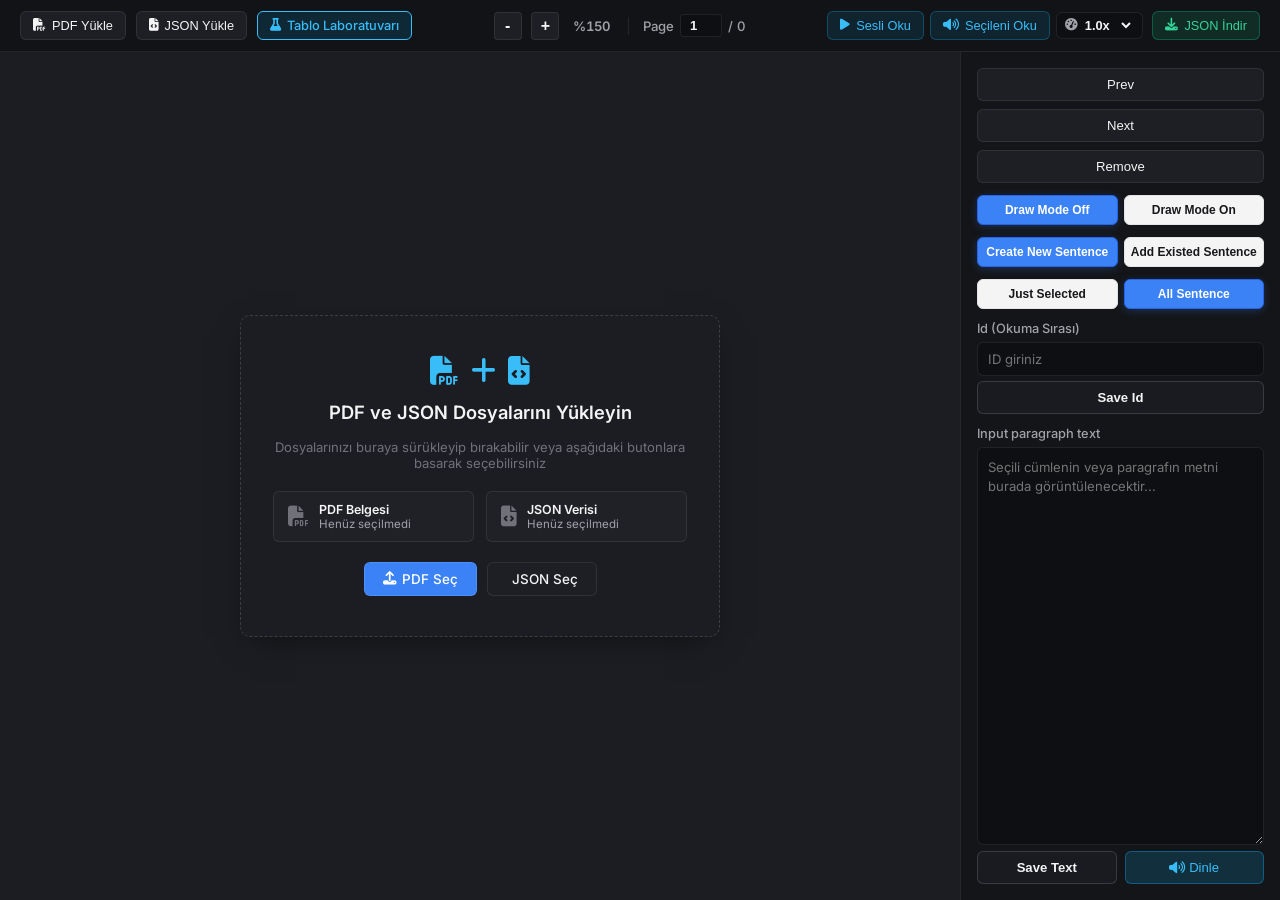
==== index.html @ ecad8112 "fix: resolve syntax error in app.js table type descriptions object preventing PDF/JSON loading" ====
<!DOCTYPE html>
<html lang="tr">

<head>
  <meta charset="UTF-8">
  <meta name="viewport" content="width=device-width, initial-scale=1.0">
  <meta http-equiv="Cache-Control" content="no-cache, no-store, must-revalidate" />
  <meta http-equiv="Pragma" content="no-cache" />
  <meta http-equiv="Expires" content="0" />
  <title>PDF Sentence & BBox Editor</title>
  <link rel="preconnect" href="https://fonts.googleapis.com">
  <link rel="preconnect" href="https://fonts.gstatic.com">
  <link
    href="https://fonts.googleapis.com/css2?family=Roboto:wght@300;400;500;700&family=Inter:wght@400;500;600&display=swap"
    rel="stylesheet">
  <link rel="stylesheet" href="https://cdnjs.cloudflare.com/ajax/libs/font-awesome/6.5.1/css/all.min.css">
  <link rel="stylesheet" href="css/style.css?v=41.0">
  <!-- PDF.js Core library (Local Same-Origin for speed and reliability) -->
  <script src="js/pdf.min.js"></script>
</head>

<body>
  <div class="editor-app">
    <!-- Top Toolbar -->
    <header class="editor-topbar">
      <div class="topbar-left">
        <button type="button" id="top-pdf-btn" class="topbar-btn file-btn" title="PDF Yükle">
          <i class="fa-solid fa-file-pdf"></i> <span id="top-pdf-label">PDF Yükle</span>
        </button>
        <input type="file" id="top-pdf-input" accept=".pdf,application/pdf" style="display:none">

        <button type="button" id="top-json-btn" class="topbar-btn file-btn" title="JSON Yükle">
          <i class="fa-solid fa-file-code"></i> <span id="top-json-label">JSON Yükle</span>
        </button>
        <input type="file" id="top-json-input" accept=".json,application/json,text/plain" style="display:none">

        <button type="button" id="top-tables-btn" class="topbar-btn tables-btn" title="Tabloları Listele"
          style="display:none">
          <i class="fa-solid fa-table-cells"></i> <span>Tablolar</span>
          <span id="tables-badge" class="table-count-badge hidden">0</span>
        </button>

        <a href="table-tester.html" target="_blank" class="topbar-btn"
          title="Yalnızca Tabloları ve Okuma Sıralarını Test Et"
          style="background:rgba(2,132,199,0.18); border-color:#38bdf8; color:#38bdf8; text-decoration:none;">
          <i class="fa-solid fa-flask"></i> <span>Tablo Laboratuvarı</span>
        </a>

        <div id="topbar-status-tag" class="topbar-status-tag hidden"></div>
      </div>

      <!-- Center Zoom & Page Controls -->
      <div class="topbar-center">
        <button id="zoom-out-btn" class="zoom-btn" title="Uzaklaştır">-</button>
        <button id="zoom-in-btn" class="zoom-btn" title="Yakınlaştır">+</button>
        <div class="zoom-select-wrap">
          <span id="zoom-value">%150</span>
        </div>
        <div class="topbar-divider"></div>
        <div class="page-nav-wrap">
          <span>Page</span>
          <input type="number" id="page-number-input" min="1" value="1" disabled>
          <span id="page-total-label">/ 0</span>
        </div>
      </div>

      <!-- Topbar Right: TTS Audio Reader & Export -->
      <div class="topbar-right">
        <!-- Audio Reader TTS Controls -->
        <div class="tts-controls-wrap">
          <button type="button" id="tts-play-btn" class="topbar-btn tts-btn tts-play-btn"
            title="Belgeyi Sırayla Oku (Play/Pause)">
            <i class="fa-solid fa-play"></i> <span id="tts-play-text">Sesli Oku</span>
          </button>
          <button type="button" id="tts-speak-selected-btn" class="topbar-btn tts-btn"
            title="Yalnızca Seçili Cümleyi / Hücreyi Oku">
            <i class="fa-solid fa-volume-high"></i> <span>Seçileni Oku</span>
          </button>
          <button type="button" id="tts-stop-btn" class="topbar-btn tts-stop-btn hidden" title="Durdur">
            <i class="fa-solid fa-stop"></i>
          </button>
          <div class="tts-speed-wrap" title="Okuma Hızı">
            <i class="fa-solid fa-gauge-high"></i>
            <select id="tts-speed-select" class="tts-speed-select" aria-label="Okuma Hızı">
              <option value="0.75">0.75x</option>
              <option value="1.0" selected>1.0x</option>
              <option value="1.25">1.25x</option>
              <option value="1.5">1.5x</option>
              <option value="2.0">2.0x</option>
            </select>
          </div>
        </div>

        <button id="export-json-btn" class="topbar-btn export-btn" title="Düzenlenmiş JSON'u İndir">
          <i class="fa-solid fa-download"></i> JSON İndir
        </button>
      </div>
    </header>

    <!-- Main Workspace -->
    <div class="editor-workspace">
      <!-- Center: PDF Viewport -->
      <main class="pdf-viewport" id="pdf-viewport">
        <!-- Floating notification when PDF is loaded but JSON is not -->
        <div id="viewport-banner" class="viewport-banner hidden">
          <div class="banner-content">
            <i class="fa-solid fa-circle-info banner-icon"></i>
            <span id="banner-text">PDF görüntülendi. Cümleleri ve Bounding Box kutularını görmek için JSON dosyanızı
              seçin:</span>
            <button type="button" id="banner-json-btn" class="banner-upload-btn">
              <i class="fa-solid fa-file-code"></i> JSON Seç
            </button>
            <input type="file" id="banner-json-input" accept=".json,application/json,text/plain" style="display:none">
          </div>
          <button id="banner-close-btn" class="banner-close-btn" title="Kapat">&times;</button>
        </div>

        <!-- Initial File Drop Prompt -->
        <div id="drop-zone" class="drop-zone">
          <div class="drop-card">
            <div class="drop-icons">
              <i class="fa-solid fa-file-pdf"></i>
              <i class="fa-solid fa-plus"></i>
              <i class="fa-solid fa-file-code"></i>
            </div>
            <h2>PDF ve JSON Dosyalarını Yükleyin</h2>
            <p>Dosyalarınızı buraya sürükleyip bırakabilir veya aşağıdaki butonlara basarak seçebilirsiniz</p>

            <!-- Live Selection Status Cards -->
            <div class="selection-status-row">
              <div id="card-status-pdf" class="status-chip waiting">
                <i class="fa-solid fa-file-pdf"></i>
                <div class="chip-info">
                  <span class="chip-title">PDF Belgesi</span>
                  <span id="card-pdf-desc" class="chip-sub">Henüz seçilmedi</span>
                </div>
              </div>
              <div id="card-status-json" class="status-chip waiting">
                <i class="fa-solid fa-file-code"></i>
                <div class="chip-info">
                  <span class="chip-title">JSON Verisi</span>
                  <span id="card-json-desc" class="chip-sub">Henüz seçilmedi</span>
                </div>
              </div>
            </div>

            <div class="drop-actions">
              <button type="button" id="drop-pdf-btn" class="btn-action primary" title="PDF Seç">
                <i class="fa-solid fa-upload"></i> <span id="drop-pdf-btn-text">PDF Seç</span>
              </button>
              <input type="file" id="drop-pdf-input" accept=".pdf,application/pdf" style="display:none">

              <button type="button" id="drop-json-btn" class="btn-action secondary" title="JSON Seç">
                <i class="fa-solid fa-brackets-curly"></i> <span id="drop-json-btn-text">JSON Seç</span>
              </button>
              <input type="file" id="drop-json-input" accept=".json,application/json,text/plain" style="display:none">
            </div>

            <div id="drop-hint-msg" class="drop-hint-msg hidden"></div>
          </div>
        </div>

        <!-- Scrollable PDF pages container -->
        <div id="pdf-scroll-view" class="pdf-scroll-view hidden">
          <!-- Rendered pages & SVG/HTML bounding box overlays injected here -->
        </div>
      </main>

      <!-- Right Sidebar (Tool Panel) -->
      <aside class="editor-sidebar" id="editor-sidebar">
        <!-- Navigation Buttons -->
        <div class="sidebar-section">
          <button id="prev-btn" class="sidebar-btn full-btn">Prev</button>
          <button id="next-btn" class="sidebar-btn full-btn">Next</button>
          <button id="remove-btn" class="sidebar-btn full-btn remove-btn">Remove</button>
        </div>

        <!-- Mode Toggles: Draw Mode -->
        <div class="sidebar-section button-pair">
          <button id="draw-mode-off-btn" class="sidebar-toggle-btn active-blue">Draw Mode Off</button>
          <button id="draw-mode-on-btn" class="sidebar-toggle-btn inactive-white">Draw Mode On</button>
        </div>

        <!-- Mode Toggles: Create / Add Sentence -->
        <div class="sidebar-section button-pair">
          <button id="create-sentence-btn" class="sidebar-toggle-btn active-blue">Create New Sentence</button>
          <button id="add-existed-sentence-btn" class="sidebar-toggle-btn inactive-white">Add Existed Sentence</button>
        </div>

        <!-- Mode Toggles: Visibility Filter -->
        <div class="sidebar-section button-pair">
          <button id="just-selected-btn" class="sidebar-toggle-btn inactive-white">Just Selected</button>
          <button id="all-sentence-btn" class="sidebar-toggle-btn active-blue">All Sentence</button>
        </div>

        <!-- ID Editor Form -->
        <div class="sidebar-section form-block">
          <label class="form-label" for="bbox-id-input">Id (Okuma Sırası)</label>
          <input type="number" id="bbox-id-input" class="form-input" placeholder="ID giriniz" min="0">
          <button id="save-id-btn" class="sidebar-btn full-btn action-save-btn">Save Id</button>
        </div>

        <!-- Table Type Selector -->
        <div id="sidebar-table-info" class="sidebar-section form-block" style="display:none">
          <label class="form-label">
            <i class="fa-solid fa-table-cells" style="color:#38bdf8"></i>
            Tablo Tipi
          </label>
          <div style="display:flex; gap:6px; margin-bottom:8px; flex-wrap:wrap;">
            <span id="sidebar-table-type-badge" style="
              background: linear-gradient(135deg,#0284c7,#0369a1);
              color:#fff; font-size:11px; font-weight:700;
              padding:3px 10px; border-radius:20px; letter-spacing:.5px;
            ">A_MATRIX</span>
            <span id="sidebar-table-order-badge" style="
              background:rgba(255,255,255,0.08); color:#94a3b8;
              font-size:11px; padding:3px 10px; border-radius:20px;
            ">Tablo Sırası: #1</span>
          </div>

          <div id="sidebar-type-desc" style="
            font-size:11px; color:#64748b; margin-bottom:8px;
            padding:6px 8px; background:rgba(0,0,0,0.2);
            border-radius:6px; line-height:1.5;
          ">Tablo tipini değiştirerek okuma sırasını yeniden hesaplayabilirsiniz.</div>

          <select id="sidebar-table-type-select" class="form-input" style="
            background:rgba(15,23,42,0.9); color:#f8fafc;
            border:1px solid rgba(255,255,255,0.15);
            border-radius:6px; padding:7px 10px;
            width:100%; font-size:12px; cursor:pointer; margin-bottom:8px;
          ">
            <option value="A_MATRIX">🔢 A — Klasik Matris (satır×sütun)</option>
            <option value="B_KEY_VALUE">🏷️ B — Etiket : Değer / Form</option>
            <option value="C_PARALLEL_TEXT">📄 C — Paralel Paragraf (sütun bazlı)</option>
            <option value="D_MERGED_CELLS">🔀 D — Birleşik Hücreli / Hiyerarşik</option>
            <option value="E_FORMULA">🧮 E — Formül / Matematiksel</option>
            <option value="F_HYBRID_NOTE">📝 F — Dipnotlu Hibrit Tablo</option>
            <option value="NOT_TABLE">🚫 Tablo Değil</option>
          </select>

          <button id="save-table-type-btn" class="sidebar-btn full-btn action-save-btn" style="
            background:linear-gradient(135deg,#0284c7,#0369a1);
            border-color:#38bdf8; margin-bottom:0;
          ">
            <i class="fa-solid fa-arrows-rotate"></i> Tipi Uygula &amp; Okuma Sırasını Güncelle
          </button>

          <!-- Table Cell Accessibility (a11y) Panel Container -->
          <div id="a11y-panel-container"></div>
        </div>

        <!-- Paragraph / Sentence Text Editor Form -->
        <div class="sidebar-section form-block grow-block">
          <label class="form-label" for="bbox-text-input">Input paragraph text</label>
          <textarea id="bbox-text-input" class="form-textarea"
            placeholder="Seçili cümlenin veya paragrafın metni burada görüntülenecektir..."></textarea>
          <div style="display:flex; gap:8px;">
            <button id="save-text-btn" class="sidebar-btn full-btn action-save-btn" style="flex:1;">Save Text</button>
            <button id="sidebar-speak-btn" class="sidebar-btn full-btn"
              style="flex:1; background:rgba(14,165,233,0.18); color:#38bdf8; border-color:rgba(14,165,233,0.4);"
              title="Seçili Metni Seslendir">
              <i class="fa-solid fa-volume-high"></i> Dinle
            </button>
          </div>
        </div>
      </aside>
    </div>
  </div>

  <!-- Dedicated Table Processing / Editing Modal Overlay (Screen Blocker) -->
  <div id="table-processing-overlay" class="table-processing-overlay hidden">
    <div class="processing-card">
      <div class="processing-spinner-wrap">
        <i class="fa-solid fa-arrows-rotate fa-spin processing-spinner"></i>
      </div>
      <h3 id="processing-title" class="processing-title">Tablo Düzenleniyor...</h3>
      <p id="processing-desc" class="processing-desc">C Tipi Tablo: Okuma sırası ve cümle ID'leri yukarıdan aşağıya (NLP kuralları ile) yeniden hesaplanıyor...</p>
      <div class="processing-bar-wrap">
        <div class="processing-bar-inner"></div>
      </div>
    </div>
  </div>

  <!-- Toast Notification -->
  <div id="toast-container" class="toast-container"></div>

  <!-- Application Scripts -->
  <script src="js/accessibility-enricher.js?v=192.0"></script>
  <script src="js/a11y-panel.js?v=192.0"></script>
  <script src="js/table-classifier.js?v=192.0"></script>
  <script src="js/sentence-splitter.js?v=192.0"></script>
  <script src="js/bbox-parser.js?v=192.0"></script>
  <script src="js/tts-reader.js?v=192.0"></script>
  <script src="js/overlay.js?v=192.0"></script>
  <script src="js/pdf-viewer.js?v=192.0"></script>
  <script src="js/app.js?v=192.0"></script>
</body>

</html>
---- css/style.css ----
/* ==========================================================================
   Clean, Minimal & Modern Dark Theme for PDF & JSON BBox Editor
   ========================================================================== */

:root {
  /* Surface Colors */
  --bg-topbar: #121316;
  --bg-viewport: #1c1d22;
  --bg-sidebar: #141518;
  --bg-card: #1c1d22;
  --bg-input: #0e0f12;
  
  /* Text Colors */
  --text-primary: #f4f4f5;
  --text-secondary: #a1a1aa;
  --text-muted: #71717a;
  
  /* Accent & Action Colors */
  --accent-blue: #3b82f6;
  --accent-blue-hover: #2563eb;
  --accent-blue-glow: rgba(59, 130, 246, 0.25);
  
  --btn-dark: #1e1f24;
  --btn-dark-hover: #292a30;
  --btn-dark-border: rgba(255, 255, 255, 0.08);
  --btn-dark-border-hover: rgba(255, 255, 255, 0.16);
  
  --border-subtle: rgba(255, 255, 255, 0.08);
  --border-light: rgba(255, 255, 255, 0.14);
  --border-focus: #3b82f6;
  
  /* Bounding Box Styling */
  --bbox-green-bg: rgba(34, 197, 94, 0.32);
  --bbox-green-border: #22c55e;
  --bbox-active-border: #38bdf8;
  --bbox-active-bg: rgba(56, 189, 248, 0.28);
  --bbox-tag-color: #f43f5e;
  
  /* Dimensions & Radius */
  --sidebar-width: 320px;
  --topbar-height: 52px;
  --radius-sm: 4px;
  --radius-md: 6px;
  --radius-lg: 10px;
  
  --transition: all 0.15s cubic-bezier(0.4, 0, 0.2, 1);
}

*, *::before, *::after {
  box-sizing: border-box;
  margin: 0;
  padding: 0;
}

body {
  font-family: 'Inter', 'Roboto', -apple-system, BlinkMacSystemFont, 'Segoe UI', sans-serif;
  background-color: var(--bg-viewport);
  color: var(--text-primary);
  height: 100vh;
  overflow: hidden;
  user-select: none;
  -webkit-font-smoothing: antialiased;
}

.hidden {
  display: none !important;
}

.visually-hidden-input {
  position: absolute !important;
  width: 1px !important;
  height: 1px !important;
  padding: 0 !important;
  margin: -1px !important;
  overflow: hidden !important;
  clip: rect(0, 0, 0, 0) !important;
  white-space: nowrap !important;
  border: 0 !important;
  opacity: 0 !important;
}

/* App Container */
.editor-app {
  display: flex;
  flex-direction: column;
  height: 100vh;
  overflow: hidden;
}

/* ==========================================================================
   Clean Modern Topbar
   ========================================================================== */

.editor-topbar {
  height: var(--topbar-height);
  background-color: var(--bg-topbar);
  border-bottom: 1px solid var(--border-subtle);
  display: flex;
  align-items: center;
  justify-content: space-between;
  padding: 0 1.25rem;
  z-index: 50;
}

.topbar-left, .topbar-center, .topbar-right {
  display: flex;
  align-items: center;
  gap: 0.6rem;
}

.topbar-btn {
  background: var(--btn-dark);
  color: var(--text-primary);
  border: 1px solid var(--btn-dark-border);
  border-radius: var(--radius-md);
  padding: 6px 12px;
  font-size: 0.8rem;
  font-weight: 500;
  cursor: pointer;
  display: inline-flex;
  align-items: center;
  gap: 6px;
  transition: var(--transition);
}

.topbar-btn:hover {
  background: var(--btn-dark-hover);
  border-color: var(--btn-dark-border-hover);
}


.demo-btn {
  background: rgba(59, 130, 246, 0.15);
  color: #60a5fa;
  border-color: rgba(59, 130, 246, 0.35);
}

.demo-btn:hover {
  background: rgba(59, 130, 246, 0.25);
  border-color: #60a5fa;
}

.snap-btn {
  background: rgba(168, 85, 247, 0.18);
  color: #c084fc;
  border-color: rgba(168, 85, 247, 0.4);
}

.snap-btn:hover {
  background: rgba(168, 85, 247, 0.32);
  border-color: #c084fc;
}

.auto-detect-btn {
  background: rgba(245, 158, 11, 0.15);
  color: #fbbf24;
  border-color: rgba(245, 158, 11, 0.35);
}

.auto-detect-btn:hover {
  background: rgba(245, 158, 11, 0.25);
  border-color: #fbbf24;
}

.export-btn {
  background: rgba(16, 185, 129, 0.15);
  color: #34d399;
  border-color: rgba(16, 185, 129, 0.35);
}

.export-btn:hover {
  background: rgba(16, 185, 129, 0.25);
  border-color: #34d399;
}

/* Audio Reader TTS Controls */
.tts-controls-wrap {
  display: flex;
  align-items: center;
  gap: 6px;
}

.tts-btn {
  background: rgba(14, 165, 233, 0.12);
  color: #38bdf8;
  border-color: rgba(14, 165, 233, 0.3);
}

.tts-btn:hover {
  background: rgba(14, 165, 233, 0.25);
  border-color: #38bdf8;
}

.tts-play-btn.playing {
  background: rgba(234, 179, 8, 0.2) !important;
  color: #fde047 !important;
  border-color: #eab308 !important;
  box-shadow: 0 0 10px rgba(234, 179, 8, 0.35);
}

.tts-stop-btn {
  background: rgba(239, 68, 68, 0.15);
  color: #f87171;
  border-color: rgba(239, 68, 68, 0.35);
}

.tts-stop-btn:hover {
  background: rgba(239, 68, 68, 0.28);
  border-color: #ef4444;
}

.tts-speed-wrap {
  display: flex;
  align-items: center;
  gap: 4px;
  background: var(--bg-input);
  border: 1px solid var(--border-subtle);
  border-radius: var(--radius-md);
  padding: 4px 8px;
  font-size: 0.78rem;
  color: var(--text-secondary);
}

.tts-speed-select {
  background: transparent;
  color: var(--text-primary);
  border: none;
  font-size: 0.8rem;
  font-weight: 600;
  outline: none;
  cursor: pointer;
}

.tts-speed-select option {
  background: var(--bg-surface);
  color: var(--text-primary);
}

/* Center Zoom & Page Navigation */
.zoom-btn {
  background: var(--btn-dark);
  color: var(--text-primary);
  border: 1px solid var(--btn-dark-border);
  width: 28px;
  height: 28px;
  border-radius: var(--radius-sm);
  font-size: 1rem;
  font-weight: 600;
  cursor: pointer;
  display: flex;
  align-items: center;
  justify-content: center;
  line-height: 1;
  transition: var(--transition);
}

.zoom-btn:hover {
  background: var(--btn-dark-hover);
  border-color: var(--btn-dark-border-hover);
}

.zoom-select-wrap {
  font-size: 0.82rem;
  font-weight: 600;
  color: var(--text-secondary);
  padding: 0 4px;
  min-width: 46px;
  text-align: center;
  font-variant-numeric: tabular-nums;
}

.topbar-divider {
  width: 1px;
  height: 18px;
  background: var(--border-subtle);
  margin: 0 4px;
}

.page-nav-wrap {
  display: flex;
  align-items: center;
  gap: 6px;
  font-size: 0.82rem;
  color: var(--text-secondary);
  font-weight: 500;
}

.page-nav-wrap input {
  width: 42px;
  background: var(--bg-input);
  border: 1px solid var(--border-subtle);
  color: var(--text-primary);
  font-weight: 600;
  border-radius: var(--radius-sm);
  padding: 3px 4px;
  text-align: center;
  font-size: 0.82rem;
  outline: none;
  transition: var(--transition);
}

.page-nav-wrap input:focus {
  border-color: var(--border-focus);
}

/* ==========================================================================
   Workspace Layout & Viewport
   ========================================================================== */

.editor-workspace {
  display: flex;
  flex: 1;
  height: calc(100vh - var(--topbar-height));
  overflow: hidden;
}

/* Center PDF Viewport */
.pdf-viewport {
  flex: 1;
  height: 100%;
  background-color: var(--bg-viewport);
  position: relative;
  overflow: hidden;
  display: flex;
  align-items: center;
  justify-content: center;
}

/* Drop Zone */
.drop-zone {
  width: 100%;
  height: 100%;
  display: flex;
  align-items: center;
  justify-content: center;
  padding: 2rem;
}

.drop-card {
  max-width: 480px;
  width: 100%;
  background: var(--bg-card);
  border: 1.5px dashed var(--border-light);
  border-radius: var(--radius-lg);
  padding: 2.5rem 2rem;
  text-align: center;
  display: flex;
  flex-direction: column;
  align-items: center;
  gap: 1rem;
  box-shadow: 0 10px 30px -10px rgba(0, 0, 0, 0.5);
}

.drop-icons {
  display: flex;
  align-items: center;
  gap: 12px;
  font-size: 1.8rem;
  color: #38bdf8;
}

.drop-card h2 {
  font-size: 1.15rem;
  font-weight: 600;
  color: var(--text-primary);
}

.drop-card p {
  font-size: 0.82rem;
  color: var(--text-muted);
}

.drop-actions {
  display: flex;
  gap: 10px;
  margin-top: 4px;
}

.btn-action {
  padding: 8px 18px;
  border-radius: var(--radius-md);
  font-size: 0.84rem;
  font-weight: 500;
  cursor: pointer;
  display: inline-flex;
  align-items: center;
  gap: 6px;
  border: none;
  outline: none;
  font-family: inherit;
  transition: var(--transition);
}

.btn-action.primary {
  background: var(--accent-blue);
  color: #ffffff;
  border: 1px solid rgba(255, 255, 255, 0.1);
}

.btn-action.primary:hover {
  background: var(--accent-blue-hover);
  box-shadow: 0 4px 12px var(--accent-blue-glow);
}

.btn-action.secondary {
  background: var(--btn-dark);
  border: 1px solid var(--border-subtle);
  color: var(--text-primary);
}

.btn-action.secondary:hover {
  background: var(--btn-dark-hover);
}

.demo-link-btn {
  background: none;
  border: none;
  color: #38bdf8;
  font-size: 0.82rem;
  text-decoration: underline;
  cursor: pointer;
  margin-top: 2px;
}

/* Scrollable PDF Pages View */
.pdf-scroll-view {
  width: 100%;
  height: 100%;
  overflow-y: auto;
  overflow-x: auto;
  padding: 2rem;
  display: flex;
  flex-direction: column;
  align-items: center;
  gap: 2rem;
  scroll-behavior: smooth;
}

.pdf-page-wrapper {
  position: relative;
  background: #ffffff;
  box-shadow: 0 12px 32px -4px rgba(0, 0, 0, 0.45), 0 4px 12px rgba(0, 0, 0, 0.25);
  border-radius: 2px;
}

.pdf-canvas {
  display: block;
}

/* Drawing Mode Cursor */
.pdf-page-wrapper.draw-mode {
  cursor: crosshair !important;
}

/* BBox Overlay Layer */
.bbox-overlay-layer {
  position: absolute;
  top: 0;
  left: 0;
  width: 100%;
  height: 100%;
  pointer-events: none;
  z-index: 10;
}

/* Modern Bounding Box */
.bbox-rect {
  position: absolute;
  pointer-events: auto;
  cursor: pointer;
  background-color: var(--bbox-green-bg);
  border: 1px solid var(--bbox-green-border);
  box-sizing: border-box;
  border-radius: 2px;
  transition: background-color 0.12s ease;
}

.bbox-rect:hover {
  background-color: rgba(34, 197, 94, 0.55);
  z-index: 20;
}

/* Active Selected Box (Cyan glow with handles) */
.bbox-rect.active {
  background-color: var(--bbox-active-bg) !important;
  border: 2px solid var(--bbox-active-border) !important;
  z-index: 30 !important;
  box-shadow: 0 0 0 1px var(--bbox-active-border), 0 4px 14px rgba(56, 189, 248, 0.35);
}

/* Other lines of the same sentence when one line is active */
.bbox-rect.same-sentence {
  background-color: rgba(56, 189, 248, 0.22) !important;
  border: 1.5px dashed var(--bbox-active-border) !important;
  z-index: 25 !important;
}

/* Karaoke-style Speaking Active BBox */
.bbox-rect.speaking-active {
  background-color: rgba(250, 204, 21, 0.35) !important;
  border: 2.5px solid #facc15 !important;
  box-shadow: 0 0 16px rgba(250, 204, 21, 0.65), 0 0 30px rgba(250, 204, 21, 0.3) !important;
  z-index: 40 !important;
  animation: speakingPulse 1.4s ease-in-out infinite alternate;
}

@keyframes speakingPulse {
  0% {
    background-color: rgba(250, 204, 21, 0.25);
    border-color: #facc15;
    box-shadow: 0 0 10px rgba(250, 204, 21, 0.4);
  }
  100% {
    background-color: rgba(250, 204, 21, 0.45);
    border-color: #fef08a;
    box-shadow: 0 0 20px rgba(250, 204, 21, 0.8), 0 0 35px rgba(234, 179, 8, 0.5);
  }
}

/* Red / Coral ID Badge */
.bbox-tag-badge {
  position: absolute;
  top: -2px;
  right: -22px;
  color: var(--bbox-tag-color);
  font-weight: 700;
  font-size: 12px;
  font-family: 'Inter', sans-serif;
  line-height: 1;
  pointer-events: none;
  text-shadow: 0 0 2px rgba(255,255,255,0.9), 0 0 4px rgba(255,255,255,0.8);
}

/* Table Type Tag on Box - Clean & Non-colliding (Only visible on active box) */
.bbox-table-type-badge {
  display: none !important;
  position: absolute;
  bottom: -18px;
  left: 0;
  background: linear-gradient(135deg, #0284c7, #0369a1);
  color: #ffffff;
  font-weight: 600;
  font-size: 9px;
  padding: 1px 6px;
  border-radius: 3px;
  font-family: 'Inter', sans-serif;
  line-height: 1.3;
  pointer-events: none;
  box-shadow: 0 1px 3px rgba(0,0,0,0.4);
  letter-spacing: 0.3px;
  z-index: 35;
  white-space: nowrap;
}

.bbox-rect.active .bbox-table-type-badge {
  display: block !important;
}

/* Active Resize Handles (8 Square Dots) */
.bbox-handle {
  position: absolute;
  width: 7px;
  height: 7px;
  background: #ffffff;
  border: 1.5px solid var(--bbox-active-border);
  border-radius: 1px;
  box-sizing: border-box;
  display: none;
  z-index: 35;
  box-shadow: 0 1px 3px rgba(0,0,0,0.3);
}

.bbox-rect.active .bbox-handle {
  display: block;
}

.bbox-handle.nw { top: -4px; left: -4px; cursor: nwse-resize; }
.bbox-handle.n  { top: -4px; left: calc(50% - 3.5px); cursor: ns-resize; }
.bbox-handle.ne { top: -4px; right: -4px; cursor: nesw-resize; }
.bbox-handle.e  { top: calc(50% - 3.5px); right: -4px; cursor: ew-resize; }
.bbox-handle.se { bottom: -4px; right: -4px; cursor: nwse-resize; }
.bbox-handle.s  { bottom: -4px; left: calc(50% - 3.5px); cursor: ns-resize; }
.bbox-handle.sw { bottom: -4px; left: -4px; cursor: nesw-resize; }
.bbox-handle.w  { top: calc(50% - 3.5px); left: -4px; cursor: ew-resize; }

/* Interactive Drawing Preview Box */
.draw-preview-box {
  position: absolute;
  border: 2px dashed #38bdf8;
  background-color: rgba(56, 189, 248, 0.2);
  pointer-events: none;
  z-index: 40;
}

/* ==========================================================================
   Right Tool Sidebar
   ========================================================================== */

.editor-sidebar {
  width: var(--sidebar-width);
  height: 100%;
  background-color: var(--bg-sidebar);
  border-left: 1px solid var(--border-subtle);
  display: flex;
  flex-direction: column;
  gap: 0.75rem;
  padding: 1rem;
  overflow-y: auto;
  z-index: 20;
}

.sidebar-section {
  display: flex;
  flex-direction: column;
  gap: 0.5rem;
}

/* Full Width Dark Action Buttons */
.sidebar-btn {
  background-color: var(--btn-dark);
  color: var(--text-primary);
  border: 1px solid var(--btn-dark-border);
  border-radius: var(--radius-md);
  padding: 8px 12px;
  font-size: 0.82rem;
  font-weight: 500;
  cursor: pointer;
  text-align: center;
  transition: var(--transition);
}

.sidebar-btn:hover:not(:disabled) {
  background-color: var(--btn-dark-hover);
  border-color: var(--btn-dark-border-hover);
}

.sidebar-btn:disabled {
  opacity: 0.4;
  cursor: not-allowed;
}

.remove-btn:hover:not(:disabled) {
  background-color: rgba(239, 68, 68, 0.15);
  border-color: rgba(239, 68, 68, 0.4);
  color: #f87171;
}

.action-save-btn {
  background-color: #1a1b20;
  border: 1px solid var(--border-light);
  font-weight: 600;
}

.action-save-btn:hover {
  background-color: #24252c;
  border-color: rgba(255, 255, 255, 0.25);
}

/* Toggle Button Pairs */
.button-pair {
  display: grid;
  grid-template-columns: 1fr 1fr;
  gap: 6px;
}

.sidebar-toggle-btn {
  padding: 7px 4px;
  border-radius: var(--radius-md);
  font-size: 0.75rem;
  font-weight: 600;
  cursor: pointer;
  text-align: center;
  border: 1px solid transparent;
  transition: var(--transition);
  white-space: nowrap;
  overflow: hidden;
  text-overflow: ellipsis;
}

/* Active Blue Toggle */
.sidebar-toggle-btn.active-blue {
  background-color: var(--accent-blue) !important;
  color: #ffffff !important;
  border-color: var(--accent-blue-hover) !important;
  box-shadow: 0 2px 8px var(--accent-blue-glow);
}

.sidebar-toggle-btn.active-blue:hover {
  background-color: var(--accent-blue-hover) !important;
}

/* Inactive White / Light Toggle */
.sidebar-toggle-btn.inactive-white {
  background-color: #f4f4f5 !important;
  color: #18181b !important;
  border-color: #e4e4e7 !important;
}

.sidebar-toggle-btn.inactive-white:hover {
  background-color: #e4e4e7 !important;
}

/* Form Blocks */
.form-block {
  display: flex;
  flex-direction: column;
  gap: 0.35rem;
}

.form-label {
  font-size: 0.8rem;
  color: var(--text-secondary);
  font-weight: 500;
}

.form-input {
  background-color: var(--bg-input);
  border: 1px solid var(--border-subtle);
  color: var(--text-primary);
  border-radius: var(--radius-md);
  padding: 8px 10px;
  font-size: 0.82rem;
  outline: none;
  font-family: inherit;
  transition: var(--transition);
}

.form-input:focus {
  border-color: var(--border-focus);
  box-shadow: 0 0 0 2px var(--accent-blue-glow);
}

.grow-block {
  flex: 1;
  display: flex;
  flex-direction: column;
}

.form-textarea {
  flex: 1;
  min-height: 180px;
  background-color: var(--bg-input);
  border: 1px solid var(--border-subtle);
  color: var(--text-primary);
  border-radius: var(--radius-md);
  padding: 10px;
  font-size: 0.82rem;
  line-height: 1.5;
  outline: none;
  resize: vertical;
  font-family: inherit;
  transition: var(--transition);
}

.form-textarea:focus {
  border-color: var(--border-focus);
  box-shadow: 0 0 0 2px var(--accent-blue-glow);
}

/* Selection Status Row inside Drop Card */
.selection-status-row {
  display: flex;
  gap: 12px;
  width: 100%;
  margin-top: 4px;
}

.status-chip {
  flex: 1;
  display: flex;
  align-items: center;
  gap: 10px;
  padding: 10px 14px;
  border-radius: var(--radius-md);
  border: 1px solid var(--border-subtle);
  background: rgba(255, 255, 255, 0.02);
  text-align: left;
  transition: var(--transition);
}

.status-chip.waiting {
  border-color: rgba(255, 255, 255, 0.08);
  color: var(--text-muted);
}

.status-chip.waiting i {
  font-size: 1.3rem;
  color: var(--text-muted);
}

.status-chip.loaded {
  border-color: rgba(16, 185, 129, 0.4);
  background: rgba(16, 185, 129, 0.08);
}

.status-chip.loaded i {
  font-size: 1.3rem;
  color: #10b981;
}

.chip-info {
  display: flex;
  flex-direction: column;
  overflow: hidden;
}

.chip-title {
  font-size: 0.78rem;
  font-weight: 600;
  color: var(--text-primary);
}

.chip-sub {
  font-size: 0.72rem;
  color: var(--text-secondary);
  white-space: nowrap;
  overflow: hidden;
  text-overflow: ellipsis;
  max-width: 160px;
}

.drop-hint-msg {
  padding: 8px 14px;
  border-radius: var(--radius-md);
  font-size: 0.8rem;
  font-weight: 500;
  width: 100%;
  text-align: center;
  margin-top: 4px;
  animation: fadeIn 0.2s ease;
}

.drop-hint-msg.info {
  background: rgba(59, 130, 246, 0.12);
  color: #93c5fd;
  border: 1px solid rgba(59, 130, 246, 0.25);
}

.drop-hint-msg.success {
  background: rgba(16, 185, 129, 0.12);
  color: #6ee7b7;
  border: 1px solid rgba(16, 185, 129, 0.25);
}

.drop-hint-msg.error {
  background: rgba(239, 68, 68, 0.12);
  color: #fca5a5;
  border: 1px solid rgba(239, 68, 68, 0.25);
}

/* Floating Viewport Banner */
.viewport-banner {
  position: absolute;
  top: 14px;
  left: 50%;
  transform: translateX(-50%);
  background: rgba(18, 19, 22, 0.94);
  backdrop-filter: blur(12px);
  border: 1px solid rgba(59, 130, 246, 0.4);
  box-shadow: 0 8px 24px rgba(0, 0, 0, 0.6);
  border-radius: var(--radius-lg);
  padding: 8px 16px;
  z-index: 100;
  display: flex;
  align-items: center;
  gap: 16px;
  animation: fadeIn 0.2s ease;
}

.banner-content {
  display: flex;
  align-items: center;
  gap: 10px;
  font-size: 0.84rem;
  color: var(--text-primary);
}

.banner-icon {
  color: #38bdf8;
  font-size: 1.1rem;
}

.banner-upload-btn {
  background: var(--accent-blue);
  color: #ffffff;
  padding: 4px 12px;
  border-radius: var(--radius-md);
  font-size: 0.78rem;
  font-weight: 600;
  cursor: pointer;
  display: inline-flex;
  align-items: center;
  gap: 5px;
  transition: var(--transition);
}

.banner-upload-btn:hover {
  background: var(--accent-blue-hover);
}

.banner-close-btn {
  background: none;
  border: none;
  color: var(--text-muted);
  font-size: 1.2rem;
  cursor: pointer;
  line-height: 1;
  padding: 0 4px;
}

.banner-close-btn:hover {
  color: var(--text-primary);
}

/* Topbar Status Tag */
.topbar-status-tag {
  display: inline-flex;
  align-items: center;
  gap: 6px;
  background: rgba(255, 255, 255, 0.05);
  border: 1px solid var(--border-subtle);
  border-radius: var(--radius-md);
  padding: 4px 10px;
  font-size: 0.75rem;
  color: var(--text-secondary);
}

.topbar-status-tag .file-pill {
  display: inline-flex;
  align-items: center;
  gap: 4px;
  color: #38bdf8;
}

/* Toast Notification */
.toast-container {
  position: fixed;
  top: 64px;
  right: 20px;
  display: flex;
  flex-direction: column;
  gap: 8px;
  z-index: 99999;
  pointer-events: none;
}

.toast {
  background: #18191e;
  color: #ffffff;
  border: 1px solid var(--border-light);
  padding: 10px 18px;
  border-radius: var(--radius-md);
  font-size: 0.82rem;
  font-weight: 500;
  box-shadow: 0 10px 30px rgba(0, 0, 0, 0.6);
  display: flex;
  align-items: center;
  gap: 10px;
  animation: fadeIn 0.18s ease;
  pointer-events: auto;
}

.toast.success { 
  border-left: 4px solid #10b981; 
  background: #13221c;
}
.toast.error { 
  border-left: 4px solid #ef4444; 
  background: #251417;
}
.toast.info { 
  border-left: 4px solid #3b82f6; 
  background: #121e2e;
}

@keyframes fadeIn {
  from { opacity: 0; transform: translateY(6px); }
  to { opacity: 1; transform: translateY(0); }
}

/* ==========================================================================
   Table Inspector & Dual Reading Order UI
   ========================================================================== */

.tables-btn {
  background: rgba(168, 85, 247, 0.15);
  color: #c084fc;
  border-color: rgba(168, 85, 247, 0.35);
}

.tables-btn:hover {
  background: rgba(168, 85, 247, 0.28);
  border-color: #c084fc;
}

.table-count-badge {
  background: #a855f7;
  color: #ffffff;
  font-size: 0.68rem;
  font-weight: 700;
  padding: 1px 6px;
  border-radius: 10px;
  margin-left: 4px;
}

/* Sidebar Table Info Chip */
.table-info-chip {
  display: flex;
  align-items: center;
  gap: 8px;
  background: #1e1f26;
  border: 1px solid rgba(255, 255, 255, 0.1);
  padding: 8px 12px;
  border-radius: var(--radius-md);
  margin-top: 4px;
}

.table-type-badge-pill {
  font-size: 0.72rem;
  font-weight: 700;
  padding: 3px 8px;
  border-radius: 4px;
  background: rgba(168, 85, 247, 0.2);
  color: #d8b4fe;
  border: 1px solid rgba(168, 85, 247, 0.4);
}

.table-order-badge-pill {
  font-size: 0.75rem;
  font-weight: 600;
  color: #38bdf8;
  background: rgba(56, 189, 248, 0.15);
  padding: 3px 8px;
  border-radius: 4px;
  border: 1px solid rgba(56, 189, 248, 0.3);
}

/* Tables Modal */
.tables-modal {
  position: fixed;
  inset: 0;
  z-index: 10000;
  display: flex;
  align-items: center;
  justify-content: center;
  padding: 20px;
}

.tables-modal-backdrop {
  position: absolute;
  inset: 0;
  background: rgba(0, 0, 0, 0.75);
  backdrop-filter: blur(4px);
}

.tables-modal-dialog {
  position: relative;
  background: #14151a;
  border: 1px solid rgba(255, 255, 255, 0.12);
  border-radius: var(--radius-lg);
  width: 100%;
  max-width: 1100px;
  max-height: 90vh;
  display: flex;
  flex-direction: column;
  box-shadow: 0 25px 50px -12px rgba(0, 0, 0, 0.75);
  overflow: hidden;
  animation: modalScaleIn 0.2s cubic-bezier(0.16, 1, 0.3, 1);
}

@keyframes modalScaleIn {
  from { opacity: 0; transform: scale(0.96); }
  to { opacity: 1; transform: scale(1); }
}

.tables-modal-header {
  display: flex;
  align-items: center;
  justify-content: space-between;
  padding: 16px 24px;
  background: #181a20;
  border-bottom: 1px solid var(--border-subtle);
}

.tables-modal-header .header-left {
  display: flex;
  align-items: center;
  gap: 14px;
}

.tables-modal-header .modal-icon {
  font-size: 1.5rem;
  color: #a855f7;
  background: rgba(168, 85, 247, 0.15);
  padding: 10px;
  border-radius: var(--radius-md);
}

.tables-modal-header h3 {
  font-size: 1.15rem;
  font-weight: 600;
  color: var(--text-primary);
}

.tables-modal-header .modal-sub {
  font-size: 0.8rem;
  color: var(--text-secondary);
  margin-top: 2px;
}

.modal-close-btn {
  background: transparent;
  border: none;
  color: var(--text-muted);
  font-size: 1.6rem;
  cursor: pointer;
  line-height: 1;
  padding: 4px 8px;
  border-radius: 4px;
  transition: var(--transition);
}

.modal-close-btn:hover {
  color: var(--text-primary);
  background: rgba(255, 255, 255, 0.08);
}

/* Tables Filter Bar */
.tables-filter-bar {
  display: flex;
  align-items: center;
  gap: 8px;
  padding: 12px 24px;
  background: #111216;
  border-bottom: 1px solid var(--border-subtle);
  overflow-x: auto;
}

.filter-tab {
  background: #1b1c22;
  color: var(--text-secondary);
  border: 1px solid var(--border-subtle);
  border-radius: var(--radius-md);
  padding: 6px 12px;
  font-size: 0.78rem;
  font-weight: 500;
  cursor: pointer;
  display: inline-flex;
  align-items: center;
  gap: 6px;
  white-space: nowrap;
  transition: var(--transition);
}

.filter-tab:hover {
  background: #262832;
  color: var(--text-primary);
}

.filter-tab.active {
  background: var(--accent-blue);
  color: #ffffff;
  border-color: var(--accent-blue);
  font-weight: 600;
}

.badge-dot {
  width: 8px;
  height: 8px;
  border-radius: 50%;
  display: inline-block;
}

.badge-dot.matrix { background: #3b82f6; }
.badge-dot.kv { background: #10b981; }
.badge-dot.parallel { background: #f59e0b; }
.badge-dot.merged { background: #8b5cf6; }
.badge-dot.formula { background: #ec4899; }
.badge-dot.hybrid { background: #06b6d4; }

/* Tables Modal Body */
.tables-modal-body {
  padding: 20px 24px;
  overflow-y: auto;
  flex: 1;
}

.tables-empty-state {
  text-align: center;
  padding: 60px 20px;
  color: var(--text-muted);
}

.tables-empty-state i {
  font-size: 3rem;
  margin-bottom: 16px;
  opacity: 0.4;
}

.tables-empty-state h4 {
  font-size: 1.1rem;
  color: var(--text-secondary);
  margin-bottom: 6px;
}

.tables-cards-container {
  display: flex;
  flex-direction: column;
  gap: 20px;
}

/* Table Card */
.table-card {
  background: #181a20;
  border: 1px solid rgba(255, 255, 255, 0.08);
  border-radius: var(--radius-lg);
  overflow: hidden;
  transition: var(--transition);
}

.table-card:hover {
  border-color: rgba(255, 255, 255, 0.18);
}

.table-card-header {
  display: flex;
  align-items: center;
  justify-content: space-between;
  padding: 12px 18px;
  background: #1f2129;
  border-bottom: 1px solid rgba(255, 255, 255, 0.06);
}

.table-card-title-wrap {
  display: flex;
  align-items: center;
  gap: 12px;
}

.table-card-title {
  font-size: 0.95rem;
  font-weight: 600;
  color: var(--text-primary);
}

.table-type-tag {
  font-size: 0.72rem;
  font-weight: 700;
  padding: 3px 8px;
  border-radius: 4px;
}

.table-type-tag.A_MATRIX { background: rgba(59, 130, 246, 0.18); color: #93c5fd; border: 1px solid rgba(59, 130, 246, 0.35); }
.table-type-tag.B_KEY_VALUE { background: rgba(16, 185, 129, 0.18); color: #6ee7b7; border: 1px solid rgba(16, 185, 129, 0.35); }
.table-type-tag.C_PARALLEL_TEXT { background: rgba(245, 158, 11, 0.18); color: #fcd34d; border: 1px solid rgba(245, 158, 11, 0.35); }
.table-type-tag.D_MERGED_CELLS { background: rgba(139, 92, 246, 0.18); color: #c4b5fd; border: 1px solid rgba(139, 92, 246, 0.35); }
.table-type-tag.E_FORMULA { background: rgba(236, 72, 153, 0.18); color: #f9a8d4; border: 1px solid rgba(236, 72, 153, 0.35); }
.table-type-tag.F_HYBRID_NOTE { background: rgba(6, 182, 212, 0.18); color: #67e8f9; border: 1px solid rgba(6, 182, 212, 0.35); }

.table-card-meta-pill {
  font-size: 0.72rem;
  color: var(--text-muted);
  background: rgba(255, 255, 255, 0.05);
  padding: 2px 7px;
  border-radius: 4px;
}

.table-card-actions {
  display: flex;
  align-items: center;
  gap: 8px;
}

.table-action-btn {
  background: #2a2c36;
  color: var(--text-primary);
  border: 1px solid var(--border-subtle);
  border-radius: var(--radius-md);
  padding: 5px 11px;
  font-size: 0.75rem;
  font-weight: 500;
  cursor: pointer;
  display: inline-flex;
  align-items: center;
  gap: 5px;
  transition: var(--transition);
}

.table-action-btn:hover {
  background: #343744;
  border-color: var(--border-light);
}

.table-action-btn.play-table-btn {
  background: rgba(14, 165, 233, 0.2);
  color: #38bdf8;
  border-color: rgba(14, 165, 233, 0.4);
}

.table-action-btn.play-table-btn:hover {
  background: rgba(14, 165, 233, 0.35);
  border-color: #38bdf8;
}

.table-action-btn.focus-table-btn {
  background: rgba(168, 85, 247, 0.15);
  color: #c084fc;
  border-color: rgba(168, 85, 247, 0.35);
}

.table-action-btn.focus-table-btn:hover {
  background: rgba(168, 85, 247, 0.3);
  border-color: #c084fc;
}

/* Table Card Content & Preview Table */
.table-card-content {
  padding: 14px 18px;
}

.table-cells-preview-table {
  width: 100%;
  border-collapse: collapse;
  font-size: 0.78rem;
}

.table-cells-preview-table th {
  text-align: left;
  padding: 8px 10px;
  background: rgba(255, 255, 255, 0.03);
  color: var(--text-secondary);
  font-weight: 600;
  border-bottom: 1px solid var(--border-subtle);
}

.table-cells-preview-table td {
  padding: 8px 10px;
  border-bottom: 1px solid rgba(255, 255, 255, 0.04);
  color: var(--text-primary);
  vertical-align: middle;
}

.table-cell-row {
  cursor: pointer;
  transition: var(--transition);
}

.table-cell-row:hover {
  background: rgba(255, 255, 255, 0.06);
}

.order-badge-mini {
  display: inline-flex;
  align-items: center;
  justify-content: center;
  background: rgba(56, 189, 248, 0.15);
  color: #38bdf8;
  border: 1px solid rgba(56, 189, 248, 0.3);
  border-radius: 4px;
  font-weight: 700;
  font-size: 0.75rem;
  padding: 2px 6px;
}

.global-id-badge-mini {
  display: inline-flex;
  align-items: center;
  justify-content: center;
  background: rgba(244, 63, 94, 0.15);
  color: #fb7185;
  border: 1px solid rgba(244, 63, 94, 0.3);
  border-radius: 4px;
  font-weight: 700;
  font-size: 0.75rem;
  padding: 2px 6px;
}

.speech-text-preview {
  color: #94a3b8;
  font-style: italic;
}

/* Modern Minimal Scrollbar */
::-webkit-scrollbar {
  width: 5px;
  height: 5px;
}
::-webkit-scrollbar-track {
  background: transparent;
}
::-webkit-scrollbar-thumb {
  background: rgba(255, 255, 255, 0.12);
  border-radius: 3px;
}
::-webkit-scrollbar-thumb:hover {
  background: rgba(255, 255, 255, 0.22);
}

/* ==========================================================================
   Table Processing / Editing Overlay (Non-interactive Screen Blocker)
   ========================================================================== */
.table-processing-overlay {
  position: fixed;
  top: 0;
  left: 0;
  right: 0;
  bottom: 0;
  background: rgba(10, 15, 29, 0.84);
  backdrop-filter: blur(8px);
  -webkit-backdrop-filter: blur(8px);
  z-index: 99999;
  display: flex;
  align-items: center;
  justify-content: center;
  pointer-events: all !important;
  cursor: wait !important;
  opacity: 0;
  transition: opacity 0.2s ease;
}

.table-processing-overlay:not(.hidden) {
  opacity: 1;
}

.processing-card {
  background: #181c26;
  border: 1px solid rgba(56, 189, 248, 0.35);
  box-shadow: 0 20px 45px rgba(0, 0, 0, 0.6), 0 0 30px rgba(14, 165, 233, 0.25);
  border-radius: 14px;
  padding: 32px 36px;
  max-width: 460px;
  width: 90%;
  text-align: center;
  display: flex;
  flex-direction: column;
  align-items: center;
  animation: cardPopIn 0.3s cubic-bezier(0.16, 1, 0.3, 1);
}

@keyframes cardPopIn {
  from {
    transform: scale(0.92) translateY(10px);
    opacity: 0;
  }
  to {
    transform: scale(1) translateY(0);
    opacity: 1;
  }
}

.processing-spinner-wrap {
  width: 60px;
  height: 60px;
  border-radius: 50%;
  background: rgba(14, 165, 233, 0.12);
  display: flex;
  align-items: center;
  justify-content: center;
  margin-bottom: 18px;
  border: 1px solid rgba(56, 189, 248, 0.3);
}

.processing-spinner {
  font-size: 28px;
  color: #38bdf8;
}

.processing-title {
  font-size: 1.15rem;
  font-weight: 700;
  color: #f8fafc;
  margin-bottom: 8px;
}

.processing-desc {
  font-size: 0.85rem;
  color: #94a3b8;
  line-height: 1.5;
  margin-bottom: 20px;
}

.processing-bar-wrap {
  width: 100%;
  height: 4px;
  background: rgba(255, 255, 255, 0.08);
  border-radius: 2px;
  overflow: hidden;
  position: relative;
}

.processing-bar-inner {
  position: absolute;
  top: 0;
  left: 0;
  bottom: 0;
  width: 40%;
  background: linear-gradient(90deg, #38bdf8, #818cf8);
  border-radius: 2px;
  animation: processingIndeterminate 1.4s ease-in-out infinite;
}

@keyframes processingIndeterminate {
  0% {
    left: -40%;
    width: 40%;
  }
  50% {
    left: 30%;
    width: 60%;
  }
  100% {
    left: 100%;
    width: 40%;
  }
}

/* =========================================================================
   ♿ PDF & WCAG Table Accessibility Panel (a11y)
   ========================================================================= */
.a11y-panel {
  padding: 10px 12px;
  background: rgba(15, 23, 42, 0.45);
  border: 1px solid rgba(56, 189, 248, 0.2);
  border-radius: var(--radius-md, 8px);
  margin-top: 10px;
  margin-bottom: 8px;
}

.a11y-panel-header {
  display: flex;
  justify-content: space-between;
  align-items: center;
  margin-bottom: 8px;
}

.a11y-panel h4 {
  margin: 0;
  font-size: 12px;
  font-weight: 600;
  color: #f1f5f9;
  display: flex;
  align-items: center;
  gap: 6px;
}

.a11y-badge {
  font-size: 10px;
  font-weight: 600;
  padding: 2px 7px;
  border-radius: 12px;
  display: inline-flex;
  align-items: center;
  gap: 4px;
}

.a11y-badge-auto {
  background: rgba(56, 189, 248, 0.15);
  color: #38bdf8;
  border: 1px solid rgba(56, 189, 248, 0.3);
}

.a11y-badge-manual {
  background: rgba(34, 197, 94, 0.18);
  color: #4ade80;
  border: 1px solid rgba(34, 197, 94, 0.35);
}

.a11y-field-row {
  display: flex;
  gap: 8px;
  margin-bottom: 6px;
}

.a11y-field-col {
  flex: 1;
}

.a11y-label {
  display: block;
  font-size: 11px;
  font-weight: 500;
  color: #94a3b8;
  margin-bottom: 4px;
}

.a11y-select {
  width: 100%;
  background: rgba(15, 23, 42, 0.85);
  color: #f8fafc;
  border: 1px solid rgba(255, 255, 255, 0.14);
  border-radius: 6px;
  padding: 6px 8px;
  font-size: 11.5px;
  outline: none;
  cursor: pointer;
  transition: border-color 0.2s;
}

.a11y-select:disabled {
  opacity: 0.45;
  cursor: not-allowed;
}

.a11y-select:focus {
  border-color: #38bdf8;
}

.a11y-headers-list {
  max-height: 110px;
  overflow-y: auto;
  margin-top: 4px;
  background: rgba(0, 0, 0, 0.25);
  border: 1px solid rgba(255, 255, 255, 0.08);
  border-radius: 6px;
  padding: 4px 6px;
  display: flex;
  flex-direction: column;
  gap: 3px;
}

.a11y-chip {
  display: flex;
  align-items: center;
  gap: 6px;
  font-size: 11px;
  color: #cbd5e1;
  padding: 3px 4px;
  border-radius: 4px;
  cursor: pointer;
  user-select: none;
  transition: background 0.15s;
}

.a11y-chip:hover {
  background: rgba(255, 255, 255, 0.06);
}

.a11y-chip input[type="checkbox"] {
  accent-color: #0284c7;
  cursor: pointer;
}

.a11y-chip-text {
  white-space: nowrap;
  overflow: hidden;
  text-overflow: ellipsis;
}
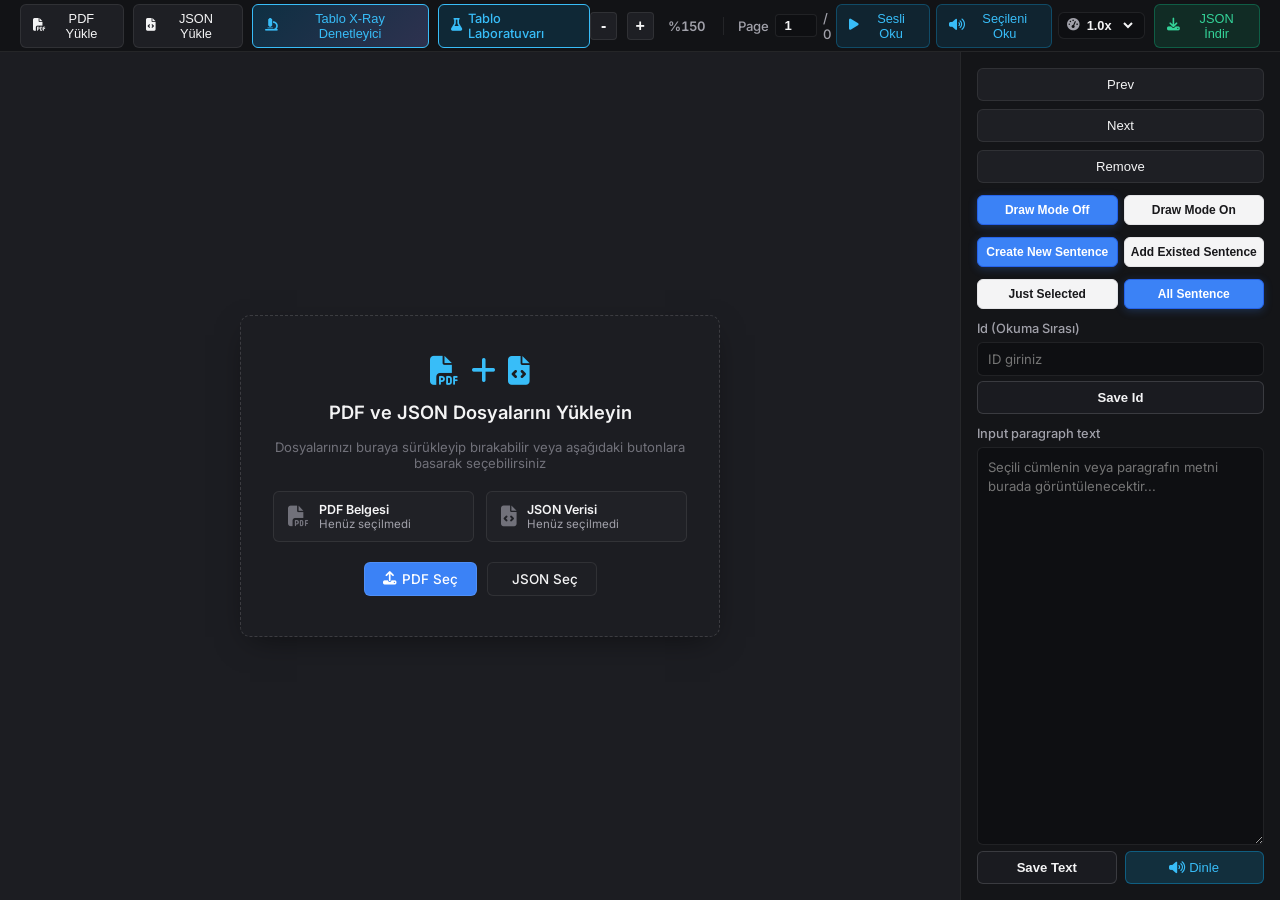
==== commit 6fa2be23: "feat: Add comprehensive Table X-Ray & Decision Inspector UI with visual trajectory, metrics engine, " ====
--- a/index.html
+++ b/index.html
@@ -40,6 +40,13 @@
           <span id="tables-badge" class="table-count-badge hidden">0</span>
         </button>
 
+        <button type="button" id="top-inspector-btn" class="topbar-btn"
+          title="Yüklenen PDF ve JSON tablolarını X-Ray ile görsel olarak incele"
+          style="background:linear-gradient(135deg,rgba(2,132,199,0.25),rgba(129,140,248,0.25)); border-color:#38bdf8; color:#38bdf8;">
+          <i class="fa-solid fa-microscope"></i> <span>Tablo X-Ray Denetleyici</span>
+          <span id="tables-inspector-badge" class="table-count-badge hidden">0</span>
+        </button>
+
         <a href="table-tester.html" target="_blank" class="topbar-btn"
           title="Yalnızca Tabloları ve Okuma Sıralarını Test Et"
           style="background:rgba(2,132,199,0.18); border-color:#38bdf8; color:#38bdf8; text-decoration:none;">
@@ -241,13 +248,16 @@
 
           <button id="save-table-type-btn" class="sidebar-btn full-btn action-save-btn" style="
             background:linear-gradient(135deg,#0284c7,#0369a1);
-            border-color:#38bdf8; margin-bottom:0;
+            border-color:#38bdf8; margin-bottom:6px;
           ">
             <i class="fa-solid fa-arrows-rotate"></i> Tipi Uygula &amp; Okuma Sırasını Güncelle
           </button>
 
-          <!-- Table Cell Accessibility (a11y) Panel Container -->
-          <div id="a11y-panel-container"></div>
+          <button id="sidebar-inspect-table-btn" class="sidebar-btn full-btn" style="
+            background:rgba(56,189,248,0.15); border-color:#38bdf8; color:#38bdf8; margin-bottom:0;
+          " title="Bu tablonun hücrelerini, hiyerarşisini ve okuma yörüngesini X-Ray ile incele">
+            <i class="fa-solid fa-microscope"></i> Tabloyu X-Ray'de İncele
+          </button>
         </div>
 
         <!-- Paragraph / Sentence Text Editor Form -->
@@ -286,15 +296,14 @@
   <div id="toast-container" class="toast-container"></div>
 
   <!-- Application Scripts -->
-  <script src="js/accessibility-enricher.js?v=192.0"></script>
-  <script src="js/a11y-panel.js?v=192.0"></script>
-  <script src="js/table-classifier.js?v=192.0"></script>
-  <script src="js/sentence-splitter.js?v=192.0"></script>
-  <script src="js/bbox-parser.js?v=192.0"></script>
-  <script src="js/tts-reader.js?v=192.0"></script>
-  <script src="js/overlay.js?v=192.0"></script>
-  <script src="js/pdf-viewer.js?v=192.0"></script>
-  <script src="js/app.js?v=192.0"></script>
+  <script src="js/table-classifier.js?v=200.0"></script>
+  <script src="js/sentence-splitter.js?v=200.0"></script>
+  <script src="js/bbox-parser.js?v=200.0"></script>
+  <script src="js/table-inspector.js?v=200.0"></script>
+  <script src="js/tts-reader.js?v=200.0"></script>
+  <script src="js/overlay.js?v=200.0"></script>
+  <script src="js/pdf-viewer.js?v=200.0"></script>
+  <script src="js/app.js?v=200.0"></script>
 </body>
 
 </html>
--- a/css/style.css
+++ b/css/style.css
@@ -1514,137 +1514,1056 @@
   }
 }
 
-/* =========================================================================
-   ♿ PDF & WCAG Table Accessibility Panel (a11y)
-   ========================================================================= */
-.a11y-panel {
-  padding: 10px 12px;
-  background: rgba(15, 23, 42, 0.45);
-  border: 1px solid rgba(56, 189, 248, 0.2);
-  border-radius: var(--radius-md, 8px);
-  margin-top: 10px;
+/* ==========================================================================
+   Table Inspector & X-Ray Visualizer Modal Styles
+   ========================================================================== */
+.inspector-modal-backdrop {
+  position: fixed;
+  inset: 0;
+  background: rgba(5, 8, 16, 0.88);
+  backdrop-filter: blur(12px);
+  -webkit-backdrop-filter: blur(12px);
+  z-index: 9999;
+  display: flex;
+  align-items: center;
+  justify-content: center;
+  padding: 20px;
+  opacity: 1;
+  transition: opacity 0.25s ease;
+}
+
+.inspector-modal-backdrop.hidden {
+  display: none !important;
+  opacity: 0;
+  pointer-events: none;
+}
+
+.inspector-modal-container {
+  background: #0f172a;
+  border: 1px solid rgba(56, 189, 248, 0.3);
+  border-radius: 16px;
+  width: 96%;
+  max-width: 1400px;
+  height: 90vh;
+  max-height: 900px;
+  display: flex;
+  flex-direction: column;
+  box-shadow: 0 25px 50px -12px rgba(0, 0, 0, 0.7), 0 0 40px rgba(14, 165, 233, 0.2);
+  overflow: hidden;
+  animation: modalScaleIn 0.3s cubic-bezier(0.16, 1, 0.3, 1);
+}
+
+@keyframes modalScaleIn {
+  from {
+    transform: scale(0.95) translateY(12px);
+    opacity: 0;
+  }
+  to {
+    transform: scale(1) translateY(0);
+    opacity: 1;
+  }
+}
+
+/* Header */
+.inspector-header {
+  padding: 16px 24px;
+  background: rgba(15, 23, 42, 0.95);
+  border-bottom: 1px solid rgba(255, 255, 255, 0.1);
+  display: flex;
+  align-items: center;
+  justify-content: space-between;
+  gap: 16px;
+  flex-shrink: 0;
+}
+
+.inspector-brand {
+  display: flex;
+  align-items: center;
+  gap: 14px;
+}
+
+.inspector-icon-wrap {
+  width: 44px;
+  height: 44px;
+  border-radius: 12px;
+  background: linear-gradient(135deg, rgba(2, 132, 199, 0.3), rgba(129, 140, 248, 0.3));
+  border: 1px solid rgba(56, 189, 248, 0.4);
+  display: flex;
+  align-items: center;
+  justify-content: center;
+  font-size: 1.25rem;
+  color: #38bdf8;
+  box-shadow: 0 0 15px rgba(56, 189, 248, 0.25);
+}
+
+.inspector-title {
+  font-size: 1.15rem;
+  font-weight: 700;
+  color: #f8fafc;
+  margin: 0;
+}
+
+.inspector-subtitle {
+  font-size: 0.78rem;
+  color: #94a3b8;
+  margin: 2px 0 0 0;
+}
+
+.inspector-header-controls {
+  display: flex;
+  align-items: center;
+  gap: 12px;
+}
+
+.inspector-table-select-wrap {
+  display: flex;
+  align-items: center;
+  gap: 8px;
+  font-size: 0.82rem;
+  color: #94a3b8;
+}
+
+.inspector-select {
+  background: #1e293b;
+  color: #f8fafc;
+  border: 1px solid rgba(255, 255, 255, 0.15);
+  border-radius: 8px;
+  padding: 6px 12px;
+  font-size: 0.82rem;
+  font-weight: 500;
+  outline: none;
+  cursor: pointer;
+  max-width: 320px;
+}
+
+.inspector-select:focus {
+  border-color: #38bdf8;
+  box-shadow: 0 0 8px rgba(56, 189, 248, 0.3);
+}
+
+.inspector-btn {
+  padding: 6px 14px;
+  border-radius: 8px;
+  font-size: 0.82rem;
+  font-weight: 600;
+  cursor: pointer;
+  display: inline-flex;
+  align-items: center;
+  gap: 6px;
+  transition: all 0.2s;
+  border: 1px solid transparent;
+}
+
+.inspector-btn.secondary {
+  background: rgba(255, 255, 255, 0.08);
+  color: #f8fafc;
+  border-color: rgba(255, 255, 255, 0.15);
+}
+
+.inspector-btn.secondary:hover {
+  background: rgba(255, 255, 255, 0.15);
+  border-color: #38bdf8;
+}
+
+.inspector-btn.primary {
+  background: linear-gradient(135deg, #0284c7, #0369a1);
+  color: #fff;
+  border-color: #38bdf8;
+}
+
+.inspector-btn.primary:hover {
+  box-shadow: 0 0 12px rgba(56, 189, 248, 0.4);
+}
+
+.inspector-btn.full {
+  width: 100%;
+  justify-content: center;
+}
+
+.inspector-btn.close-btn {
+  background: rgba(239, 68, 68, 0.12);
+  color: #f87171;
+  border-color: rgba(239, 68, 68, 0.3);
+  font-size: 1rem;
+  padding: 6px 10px;
+}
+
+.inspector-btn.close-btn:hover {
+  background: rgba(239, 68, 68, 0.25);
+  border-color: #ef4444;
+}
+
+/* Tab Bar */
+.inspector-tab-bar {
+  display: flex;
+  background: rgba(15, 23, 42, 0.8);
+  border-bottom: 1px solid rgba(255, 255, 255, 0.1);
+  padding: 0 24px;
+  gap: 8px;
+  flex-shrink: 0;
+}
+
+.inspector-tab-btn {
+  background: transparent;
+  border: none;
+  border-bottom: 2px solid transparent;
+  color: #94a3b8;
+  padding: 12px 16px;
+  font-size: 0.85rem;
+  font-weight: 600;
+  cursor: pointer;
+  display: inline-flex;
+  align-items: center;
+  gap: 8px;
+  transition: all 0.2s;
+}
+
+.inspector-tab-btn:hover {
+  color: #f8fafc;
+}
+
+.inspector-tab-btn.active {
+  color: #38bdf8;
+  border-bottom-color: #38bdf8;
+  background: rgba(56, 189, 248, 0.06);
+}
+
+/* Body & Panes */
+.inspector-body {
+  flex: 1;
+  overflow: hidden;
+  position: relative;
+  background: #090d16;
+}
+
+.inspector-tab-pane {
+  display: none;
+  height: 100%;
+  overflow-y: auto;
+  padding: 20px 24px;
+}
+
+.inspector-tab-pane.active {
+  display: block;
+}
+
+/* TAB 1: X-Ray Layout */
+.xray-layout {
+  display: grid;
+  grid-template-columns: 1fr 380px;
+  gap: 20px;
+  height: 100%;
+}
+
+.xray-canvas-panel {
+  display: flex;
+  flex-direction: column;
+  background: #0f172a;
+  border: 1px solid rgba(255, 255, 255, 0.1);
+  border-radius: 12px;
+  overflow: hidden;
+}
+
+.xray-toolbar {
+  padding: 10px 16px;
+  background: rgba(30, 41, 59, 0.7);
+  border-bottom: 1px solid rgba(255, 255, 255, 0.1);
+  display: flex;
+  align-items: center;
+  justify-content: space-between;
+  flex-wrap: wrap;
+  gap: 12px;
+}
+
+.xray-legend {
+  display: flex;
+  align-items: center;
+  gap: 8px;
+  flex-wrap: wrap;
+}
+
+.legend-item {
+  font-size: 0.72rem;
+  font-weight: 600;
+  padding: 3px 8px;
+  border-radius: 6px;
+  display: inline-flex;
+  align-items: center;
+  gap: 4px;
+}
+
+.tag-banner { background: rgba(168, 85, 247, 0.2); color: #c084fc; border: 1px solid rgba(168, 85, 247, 0.4); }
+.tag-col-header { background: rgba(2, 132, 199, 0.2); color: #38bdf8; border: 1px solid rgba(2, 132, 199, 0.4); }
+.tag-sub-header { background: rgba(6, 182, 212, 0.2); color: #22d3ee; border: 1px solid rgba(6, 182, 212, 0.4); }
+.tag-row-header { background: rgba(16, 185, 129, 0.2); color: #34d399; border: 1px solid rgba(16, 185, 129, 0.4); }
+.tag-data { background: rgba(100, 116, 139, 0.2); color: #cbd5e1; border: 1px solid rgba(100, 116, 139, 0.4); }
+.tag-footnote { background: rgba(245, 158, 11, 0.2); color: #fbbf24; border: 1px solid rgba(245, 158, 11, 0.4); }
+
+.xray-view-options {
+  display: flex;
+  align-items: center;
+  gap: 14px;
+}
+
+.xray-checkbox-label {
+  display: inline-flex;
+  align-items: center;
+  gap: 6px;
+  font-size: 0.78rem;
+  color: #94a3b8;
+  cursor: pointer;
+}
+
+.xray-checkbox-label input[type="checkbox"] {
+  accent-color: #38bdf8;
+  cursor: pointer;
+}
+
+.xray-stage-wrap {
+  flex: 1;
+  overflow: auto;
+  position: relative;
+  padding: 24px;
+  display: flex;
+  align-items: center;
+  justify-content: center;
+  min-height: 400px;
+}
+
+.xray-trajectory-svg {
+  position: absolute;
+  top: 0;
+  left: 0;
+  width: 100%;
+  height: 100%;
+  pointer-events: none;
+  z-index: 20;
+}
+
+.trajectory-svg-line {
+  stroke: url(#trajGrad);
+  stroke-width: 2.5;
+  stroke-dasharray: 6 4;
+  fill: none;
+  animation: dashTrajectory 1.5s linear infinite;
+}
+
+@keyframes dashTrajectory {
+  from { stroke-dashoffset: 20; }
+  to { stroke-dashoffset: 0; }
+}
+
+.xray-rendered-grid {
+  position: relative;
+  z-index: 10;
+  max-width: 100%;
+}
+
+.xray-html-table {
+  border-collapse: separate;
+  border-spacing: 6px;
+  width: 100%;
+}
+
+.xray-grid-cell {
+  padding: 12px 14px;
+  border-radius: 8px;
+  position: relative;
+  cursor: pointer;
+  transition: all 0.2s ease;
+  min-width: 120px;
+  max-width: 240px;
+  vertical-align: top;
+}
+
+.xray-grid-cell:hover {
+  transform: translateY(-2px);
+  box-shadow: 0 4px 12px rgba(0, 0, 0, 0.4);
+}
+
+.xray-grid-cell.active-inspect-cell {
+  outline: 2.5px solid #facc15 !important;
+  box-shadow: 0 0 16px rgba(250, 204, 21, 0.6) !important;
+  z-index: 30;
+}
+
+.xray-grid-cell.role-banner {
+  background: linear-gradient(135deg, rgba(168, 85, 247, 0.25), rgba(147, 51, 234, 0.15));
+  border: 1px solid #c084fc;
+  color: #f3e8ff;
+  font-weight: 700;
+  text-align: center;
+}
+
+.xray-grid-cell.role-col-header {
+  background: linear-gradient(135deg, rgba(2, 132, 199, 0.25), rgba(3, 105, 161, 0.15));
+  border: 1px solid #38bdf8;
+  color: #e0f2fe;
+  font-weight: 600;
+}
+
+.xray-grid-cell.role-sub-header {
+  background: linear-gradient(135deg, rgba(6, 182, 212, 0.2), rgba(8, 145, 178, 0.15));
+  border: 1px solid #22d3ee;
+  color: #cffafe;
+  font-weight: 500;
+}
+
+.xray-grid-cell.role-row-header {
+  background: linear-gradient(135deg, rgba(16, 185, 129, 0.2), rgba(5, 150, 105, 0.15));
+  border: 1px solid #34d399;
+  color: #d1fae5;
+  font-weight: 600;
+}
+
+.xray-grid-cell.role-data {
+  background: rgba(30, 41, 59, 0.7);
+  border: 1px solid rgba(255, 255, 255, 0.12);
+  color: #f8fafc;
+}
+
+.xray-grid-cell.role-footnote {
+  background: rgba(245, 158, 11, 0.15);
+  border: 1px solid #fbbf24;
+  color: #fef3c7;
+  font-size: 0.8rem;
+}
+
+.cell-order-badge {
+  position: absolute;
+  top: 4px;
+  right: 4px;
+  background: #0284c7;
+  color: #fff;
+  font-size: 0.65rem;
+  font-weight: 700;
+  padding: 2px 6px;
+  border-radius: 8px;
+  font-family: monospace;
+}
+
+.cell-content-text {
+  font-size: 0.82rem;
+  line-height: 1.4;
+  margin-top: 4px;
+  word-break: break-word;
+}
+
+.cell-coord-tag {
+  display: block;
+  font-size: 0.65rem;
+  color: #64748b;
+  font-family: monospace;
+  margin-top: 4px;
+}
+
+/* Detail Panel Right */
+.xray-detail-panel {
+  display: flex;
+  flex-direction: column;
+  gap: 16px;
+  overflow-y: auto;
+}
+
+.detail-card {
+  background: #0f172a;
+  border: 1px solid rgba(255, 255, 255, 0.1);
+  border-radius: 12px;
+  padding: 16px;
+}
+
+.main-summary-card {
+  border-color: rgba(56, 189, 248, 0.3);
+}
+
+.summary-badge-row {
+  display: flex;
+  align-items: center;
+  justify-content: space-between;
   margin-bottom: 8px;
 }
 
-.a11y-panel-header {
-  display: flex;
+.type-pill {
+  font-size: 0.75rem;
+  font-weight: 700;
+  padding: 3px 10px;
+  border-radius: 20px;
+  background: #0284c7;
+  color: #fff;
+}
+
+.conf-pill {
+  font-size: 0.75rem;
+  color: #34d399;
+  font-weight: 600;
+}
+
+.table-name-title {
+  font-size: 1.05rem;
+  font-weight: 700;
+  color: #f8fafc;
+  margin-bottom: 4px;
+}
+
+.strategy-description {
+  font-size: 0.78rem;
+  color: #94a3b8;
+  line-height: 1.4;
+}
+
+.card-header-mini {
+  font-size: 0.82rem;
+  font-weight: 700;
+  color: #f8fafc;
+  margin-bottom: 12px;
+  display: flex;
+  align-items: center;
   justify-content: space-between;
-  align-items: center;
-  margin-bottom: 8px;
-}
-
-.a11y-panel h4 {
-  margin: 0;
-  font-size: 12px;
-  font-weight: 600;
-  color: #f1f5f9;
-  display: flex;
-  align-items: center;
+}
+
+.order-badge {
+  background: #facc15;
+  color: #000;
+  font-size: 0.72rem;
+  font-weight: 700;
+  padding: 2px 8px;
+  border-radius: 10px;
+}
+
+.cell-info-grid {
+  display: flex;
+  flex-direction: column;
   gap: 6px;
-}
-
-.a11y-badge {
-  font-size: 10px;
-  font-weight: 600;
-  padding: 2px 7px;
-  border-radius: 12px;
-  display: inline-flex;
-  align-items: center;
-  gap: 4px;
-}
-
-.a11y-badge-auto {
-  background: rgba(56, 189, 248, 0.15);
+  margin-bottom: 14px;
+  font-size: 0.78rem;
+}
+
+.info-row {
+  display: flex;
+  justify-content: space-between;
+  align-items: center;
+}
+
+.info-label {
+  color: #64748b;
+}
+
+.info-val {
+  color: #f8fafc;
+  font-weight: 500;
+}
+
+.code-font {
+  font-family: monospace;
+  font-size: 0.72rem;
   color: #38bdf8;
-  border: 1px solid rgba(56, 189, 248, 0.3);
-}
-
-.a11y-badge-manual {
-  background: rgba(34, 197, 94, 0.18);
-  color: #4ade80;
-  border: 1px solid rgba(34, 197, 94, 0.35);
-}
-
-.a11y-field-row {
-  display: flex;
-  gap: 8px;
-  margin-bottom: 6px;
-}
-
-.a11y-field-col {
-  flex: 1;
-}
-
-.a11y-label {
-  display: block;
-  font-size: 11px;
-  font-weight: 500;
+}
+
+.role-tag {
+  padding: 2px 8px;
+  border-radius: 6px;
+  font-size: 0.72rem;
+  font-weight: 600;
+}
+
+.text-comparison-block {
+  display: flex;
+  flex-direction: column;
+  gap: 10px;
+  margin-bottom: 14px;
+}
+
+.text-block-title {
+  font-size: 0.75rem;
+  font-weight: 600;
   color: #94a3b8;
   margin-bottom: 4px;
-}
-
-.a11y-select {
-  width: 100%;
-  background: rgba(15, 23, 42, 0.85);
+  display: flex;
+  align-items: center;
+  gap: 6px;
+}
+
+.text-content-box {
+  background: #1e293b;
+  border: 1px solid rgba(255, 255, 255, 0.1);
+  border-radius: 8px;
+  padding: 8px 10px;
+  font-size: 0.8rem;
+  color: #e2e8f0;
+  line-height: 1.4;
+  word-break: break-word;
+}
+
+.text-content-box.speech {
+  border-color: rgba(56, 189, 248, 0.4);
+  background: rgba(2, 132, 199, 0.12);
+  color: #38bdf8;
+  font-weight: 500;
+}
+
+.lineage-trail-box {
+  background: rgba(16, 185, 129, 0.08);
+  border: 1px solid rgba(16, 185, 129, 0.3);
+  border-radius: 8px;
+  padding: 8px 10px;
+  font-size: 0.75rem;
+  color: #34d399;
+  display: flex;
+  flex-wrap: wrap;
+  align-items: center;
+  gap: 4px;
+}
+
+.lineage-node {
+  background: rgba(255, 255, 255, 0.08);
+  padding: 2px 6px;
+  border-radius: 4px;
+}
+
+.lineage-node.active-val {
+  background: rgba(56, 189, 248, 0.25);
+  color: #38bdf8;
+  font-weight: 600;
+}
+
+.lineage-arrow {
+  font-size: 0.65rem;
+  color: #64748b;
+}
+
+/* TAB 2: Decision Layout */
+.decision-layout {
+  display: flex;
+  flex-direction: column;
+  gap: 20px;
+}
+
+.metrics-summary-row {
+  display: grid;
+  grid-template-columns: repeat(auto-fit, minmax(200px, 1fr));
+  gap: 14px;
+}
+
+.metric-card {
+  background: #0f172a;
+  border: 1px solid rgba(255, 255, 255, 0.1);
+  border-radius: 12px;
+  padding: 16px;
+  display: flex;
+  align-items: center;
+  gap: 14px;
+}
+
+.metric-icon {
+  width: 40px;
+  height: 40px;
+  border-radius: 10px;
+  background: rgba(56, 189, 248, 0.12);
+  color: #38bdf8;
+  display: flex;
+  align-items: center;
+  justify-content: center;
+  font-size: 1.1rem;
+}
+
+.metric-value {
+  display: block;
+  font-size: 1.25rem;
+  font-weight: 700;
   color: #f8fafc;
-  border: 1px solid rgba(255, 255, 255, 0.14);
+}
+
+.metric-title {
+  font-size: 0.75rem;
+  color: #94a3b8;
+}
+
+.decision-details-grid {
+  display: grid;
+  grid-template-columns: 1fr 1fr;
+  gap: 20px;
+}
+
+.decision-card {
+  background: #0f172a;
+  border: 1px solid rgba(255, 255, 255, 0.1);
+  border-radius: 12px;
+  padding: 18px;
+}
+
+.card-title-lg {
+  font-size: 0.95rem;
+  font-weight: 700;
+  color: #f8fafc;
+  margin-bottom: 14px;
+  display: flex;
+  align-items: center;
+  gap: 8px;
+}
+
+.decision-rule-list {
+  display: flex;
+  flex-direction: column;
+  gap: 10px;
+}
+
+.rule-item {
+  display: flex;
+  align-items: flex-start;
+  gap: 12px;
+  background: #1e293b;
+  border-radius: 8px;
+  padding: 12px;
+}
+
+.rule-icon {
+  width: 32px;
+  height: 32px;
+  border-radius: 8px;
+  display: flex;
+  align-items: center;
+  justify-content: center;
+  flex-shrink: 0;
+  font-size: 0.9rem;
+}
+
+.rule-title {
+  font-size: 0.82rem;
+  font-weight: 700;
+  margin-bottom: 2px;
+}
+
+.rule-desc {
+  font-size: 0.75rem;
+  color: #94a3b8;
+  line-height: 1.4;
+}
+
+.hierarchy-tree-root {
+  background: #1e293b;
+  border-radius: 8px;
+  padding: 14px;
+  font-size: 0.82rem;
+}
+
+.tree-node.banner {
+  color: #c084fc;
+  font-weight: 700;
+  margin-bottom: 10px;
+  padding-bottom: 8px;
+  border-bottom: 1px solid rgba(255, 255, 255, 0.1);
+}
+
+.tree-node.header-group {
+  color: #38bdf8;
+  font-weight: 600;
+  margin-bottom: 4px;
+}
+
+.tree-list {
+  list-style: none;
+  padding-left: 12px;
+  display: flex;
+  flex-direction: column;
+  gap: 4px;
+}
+
+.tree-chip {
+  font-weight: 600;
+  padding: 1px 6px;
+  border-radius: 4px;
+  font-size: 0.72rem;
+  margin-right: 6px;
+}
+
+.tree-chip.col { background: rgba(2, 132, 199, 0.25); color: #38bdf8; }
+.tree-chip.row { background: rgba(16, 185, 129, 0.25); color: #34d399; }
+
+/* TAB 3: Simulator Layout */
+.simulator-layout {
+  display: grid;
+  grid-template-columns: 460px 1fr;
+  gap: 20px;
+  height: 100%;
+}
+
+.sim-player-panel {
+  display: flex;
+  flex-direction: column;
+  gap: 16px;
+}
+
+.sim-controls-card {
+  background: #0f172a;
+  border: 1px solid rgba(255, 255, 255, 0.1);
+  border-radius: 12px;
+  padding: 16px;
+}
+
+.sim-playback-controls {
+  display: flex;
+  align-items: center;
+  justify-content: center;
+  gap: 12px;
+  margin-bottom: 14px;
+}
+
+.sim-btn {
+  background: #1e293b;
+  color: #f8fafc;
+  border: 1px solid rgba(255, 255, 255, 0.15);
+  border-radius: 8px;
+  width: 40px;
+  height: 40px;
+  display: flex;
+  align-items: center;
+  justify-content: center;
+  cursor: pointer;
+  font-size: 0.95rem;
+  transition: all 0.2s;
+}
+
+.sim-btn:hover {
+  background: #334155;
+  border-color: #38bdf8;
+}
+
+.sim-btn.play-main {
+  width: 50px;
+  height: 50px;
+  border-radius: 50%;
+  background: #0284c7;
+  border-color: #38bdf8;
+  font-size: 1.15rem;
+}
+
+.sim-btn.play-main.playing {
+  background: rgba(250, 204, 21, 0.2);
+  color: #fde047;
+  border-color: #facc15;
+}
+
+.sim-speed-wrap {
+  display: flex;
+  align-items: center;
+  justify-content: space-between;
+  font-size: 0.8rem;
+  color: #94a3b8;
+  margin-bottom: 12px;
+}
+
+.sim-speed-select {
+  background: #1e293b;
+  color: #f8fafc;
+  border: 1px solid rgba(255, 255, 255, 0.15);
   border-radius: 6px;
-  padding: 6px 8px;
-  font-size: 11.5px;
+  padding: 4px 8px;
   outline: none;
   cursor: pointer;
-  transition: border-color 0.2s;
-}
-
-.a11y-select:disabled {
-  opacity: 0.45;
-  cursor: not-allowed;
-}
-
-.a11y-select:focus {
+}
+
+.sim-progress-wrap {
+  display: flex;
+  flex-direction: column;
+  gap: 6px;
+}
+
+.sim-progress-text {
+  display: flex;
+  justify-content: space-between;
+  font-size: 0.75rem;
+  color: #94a3b8;
+}
+
+.sim-progress-bar-bg {
+  height: 6px;
+  background: rgba(255, 255, 255, 0.1);
+  border-radius: 3px;
+  overflow: hidden;
+}
+
+.sim-progress-bar-fill {
+  height: 100%;
+  width: 0%;
+  background: linear-gradient(90deg, #38bdf8, #818cf8);
+  transition: width 0.2s ease;
+}
+
+.sim-speaking-display {
+  background: #0f172a;
+  border: 1px solid rgba(56, 189, 248, 0.3);
+  border-radius: 12px;
+  padding: 18px;
+  display: flex;
+  flex-direction: column;
+  gap: 12px;
+}
+
+.speaking-header-row {
+  display: flex;
+  align-items: center;
+  justify-content: space-between;
+}
+
+.live-dot-pill {
+  display: inline-flex;
+  align-items: center;
+  gap: 6px;
+  font-size: 0.78rem;
+  font-weight: 600;
+  color: #38bdf8;
+}
+
+.pulse-dot {
+  width: 8px;
+  height: 8px;
+  border-radius: 50%;
+  background: #38bdf8;
+  animation: pulseDot 1.2s infinite;
+}
+
+@keyframes pulseDot {
+  0% { transform: scale(0.9); opacity: 0.6; }
+  50% { transform: scale(1.3); opacity: 1; box-shadow: 0 0 8px #38bdf8; }
+  100% { transform: scale(0.9); opacity: 0.6; }
+}
+
+.role-pill {
+  font-size: 0.72rem;
+  font-weight: 600;
+  padding: 2px 8px;
+  border-radius: 6px;
+}
+
+.waveform-animation {
+  display: flex;
+  align-items: center;
+  justify-content: center;
+  gap: 4px;
+  height: 24px;
+}
+
+.waveform-animation span {
+  width: 3px;
+  height: 4px;
+  background: #38bdf8;
+  border-radius: 2px;
+  transition: height 0.15s;
+}
+
+.waveform-animation.active span:nth-child(1) { animation: wave 0.8s infinite 0.1s; }
+.waveform-animation.active span:nth-child(2) { animation: wave 0.8s infinite 0.2s; }
+.waveform-animation.active span:nth-child(3) { animation: wave 0.8s infinite 0.3s; }
+.waveform-animation.active span:nth-child(4) { animation: wave 0.8s infinite 0.4s; }
+.waveform-animation.active span:nth-child(5) { animation: wave 0.8s infinite 0.5s; }
+.waveform-animation.active span:nth-child(6) { animation: wave 0.8s infinite 0.4s; }
+.waveform-animation.active span:nth-child(7) { animation: wave 0.8s infinite 0.3s; }
+.waveform-animation.active span:nth-child(8) { animation: wave 0.8s infinite 0.2s; }
+.waveform-animation.active span:nth-child(9) { animation: wave 0.8s infinite 0.1s; }
+.waveform-animation.active span:nth-child(10) { animation: wave 0.8s infinite 0.2s; }
+
+@keyframes wave {
+  0%, 100% { height: 4px; }
+  50% { height: 20px; background: #818cf8; }
+}
+
+.active-spoken-text {
+  font-size: 0.95rem;
+  font-weight: 600;
+  color: #f8fafc;
+  line-height: 1.5;
+  min-height: 50px;
+}
+
+.sim-reasoning-log {
+  background: rgba(255, 255, 255, 0.04);
+  border-left: 3px solid #facc15;
+  border-radius: 4px;
+  padding: 8px 10px;
+  font-size: 0.75rem;
+  color: #cbd5e1;
+}
+
+/* Simulator Queue List */
+.sim-queue-panel {
+  background: #0f172a;
+  border: 1px solid rgba(255, 255, 255, 0.1);
+  border-radius: 12px;
+  display: flex;
+  flex-direction: column;
+  overflow: hidden;
+}
+
+.queue-header {
+  padding: 14px 16px;
+  background: rgba(30, 41, 59, 0.7);
+  border-bottom: 1px solid rgba(255, 255, 255, 0.1);
+  font-size: 0.85rem;
+  font-weight: 700;
+  color: #f8fafc;
+}
+
+.sim-queue-list {
+  flex: 1;
+  overflow-y: auto;
+  padding: 12px;
+  display: flex;
+  flex-direction: column;
+  gap: 8px;
+}
+
+.sim-queue-item {
+  background: #1e293b;
+  border: 1px solid rgba(255, 255, 255, 0.08);
+  border-radius: 8px;
+  padding: 10px 12px;
+  display: flex;
+  align-items: flex-start;
+  gap: 10px;
+  cursor: pointer;
+  transition: all 0.2s;
+}
+
+.sim-queue-item:hover {
   border-color: #38bdf8;
-}
-
-.a11y-headers-list {
-  max-height: 110px;
-  overflow-y: auto;
-  margin-top: 4px;
-  background: rgba(0, 0, 0, 0.25);
-  border: 1px solid rgba(255, 255, 255, 0.08);
-  border-radius: 6px;
-  padding: 4px 6px;
-  display: flex;
-  flex-direction: column;
-  gap: 3px;
-}
-
-.a11y-chip {
-  display: flex;
-  align-items: center;
-  gap: 6px;
-  font-size: 11px;
-  color: #cbd5e1;
-  padding: 3px 4px;
+  background: #334155;
+}
+
+.sim-queue-item.active {
+  border-color: #facc15;
+  background: rgba(250, 204, 21, 0.12);
+}
+
+.queue-num {
+  background: #0284c7;
+  color: #fff;
+  font-size: 0.7rem;
+  font-weight: 700;
+  padding: 2px 6px;
   border-radius: 4px;
-  cursor: pointer;
-  user-select: none;
-  transition: background 0.15s;
-}
-
-.a11y-chip:hover {
-  background: rgba(255, 255, 255, 0.06);
-}
-
-.a11y-chip input[type="checkbox"] {
-  accent-color: #0284c7;
-  cursor: pointer;
-}
-
-.a11y-chip-text {
-  white-space: nowrap;
-  overflow: hidden;
-  text-overflow: ellipsis;
-}
-
-
-
+  font-family: monospace;
+}
+
+.sim-queue-item.active .queue-num {
+  background: #facc15;
+  color: #000;
+}
+
+.queue-body {
+  flex: 1;
+}
+
+.queue-speech-text {
+  font-size: 0.82rem;
+  font-weight: 600;
+  color: #f8fafc;
+  margin-bottom: 2px;
+}
+
+.queue-raw-sub {
+  font-size: 0.7rem;
+  color: #94a3b8;
+}
+
+
+
